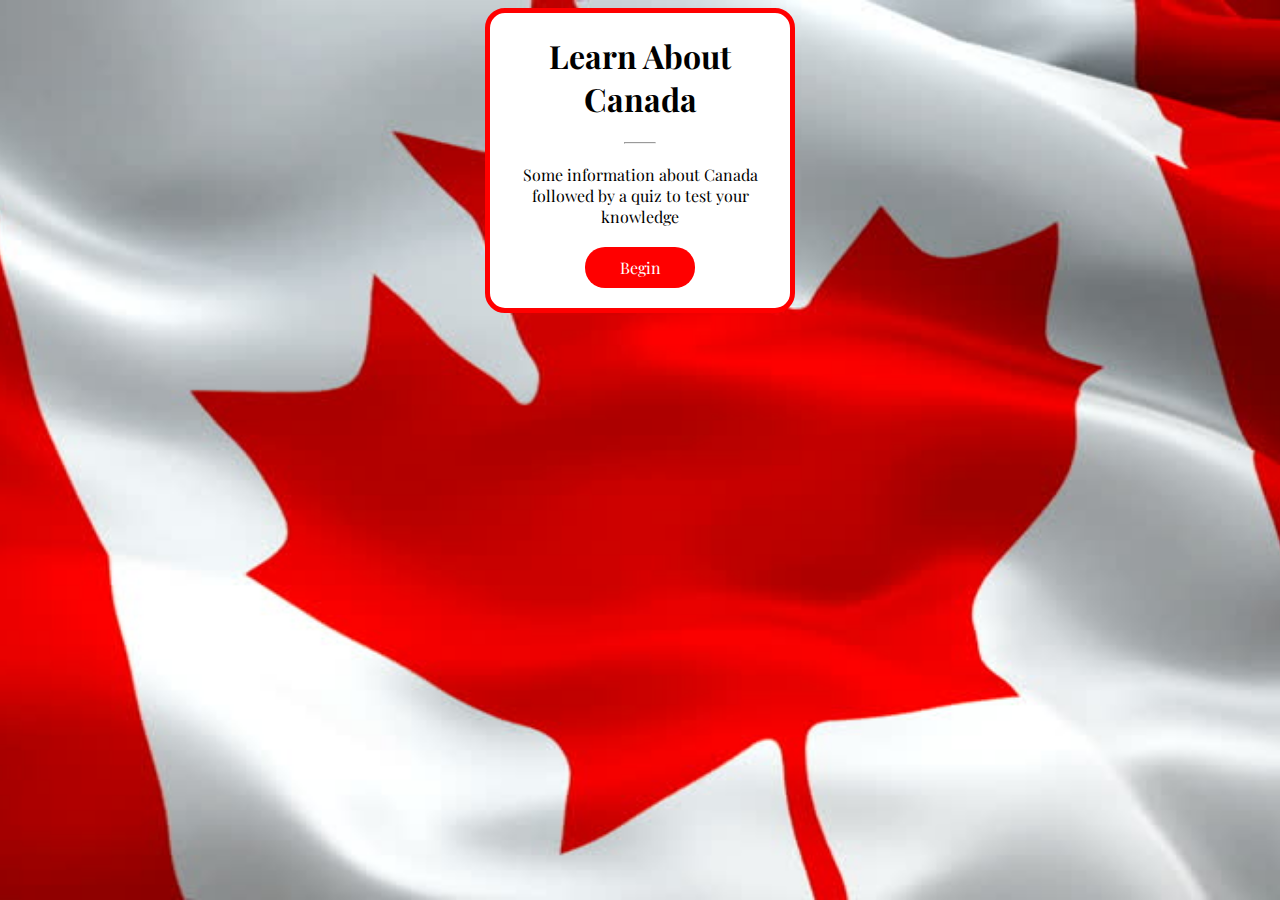
==== index.html @ 7b8ac85d "i" ====
<!DOCTYPE html>
<html>

<head>
  <title>Learn About Canada - Home</title>
  <link rel="stylesheet" href="style.css">
  <link href="https://fonts.googleapis.com/css2?family=Playfair+Display:wght@500;700&display=swap" rel="stylesheet">
</head>

<body>
  <div class="mainPgFrame">
    <h1>Learn About Canada</h1>
    <hr>
    <p>Some information about Canada followed by a quiz to test your knowledge</p>
    <a href="info.html">Begin</a>
  </div>
</body>

</html>
---- style.css ----
* {
  font-family: 'Playfair Display', serif;
}

body {
  background: url(canadaFlag.jpg) no-repeat fixed center;
  background-size: cover;
  padding: 78.73px auto;
}

.mainPgFrame {
  background: white;
  border: 5px solid red;
  border-radius: 20px;
  text-align: center;
  width: 300px;
  margin: auto;
}

hr {
  width: 10%;
}

p {
  margin: 20px;
}

a {
  background: red;
  color: white;
  text-decoration: none;
  border-radius: 20px;
  padding: 10px 30px;
  margin-bottom: 20px;
  display: inline-block;
  width: 50px;
}

a:hover {
  background: white;
  color: black;
  padding: 8px 28px;
  border: 2px solid red;
}
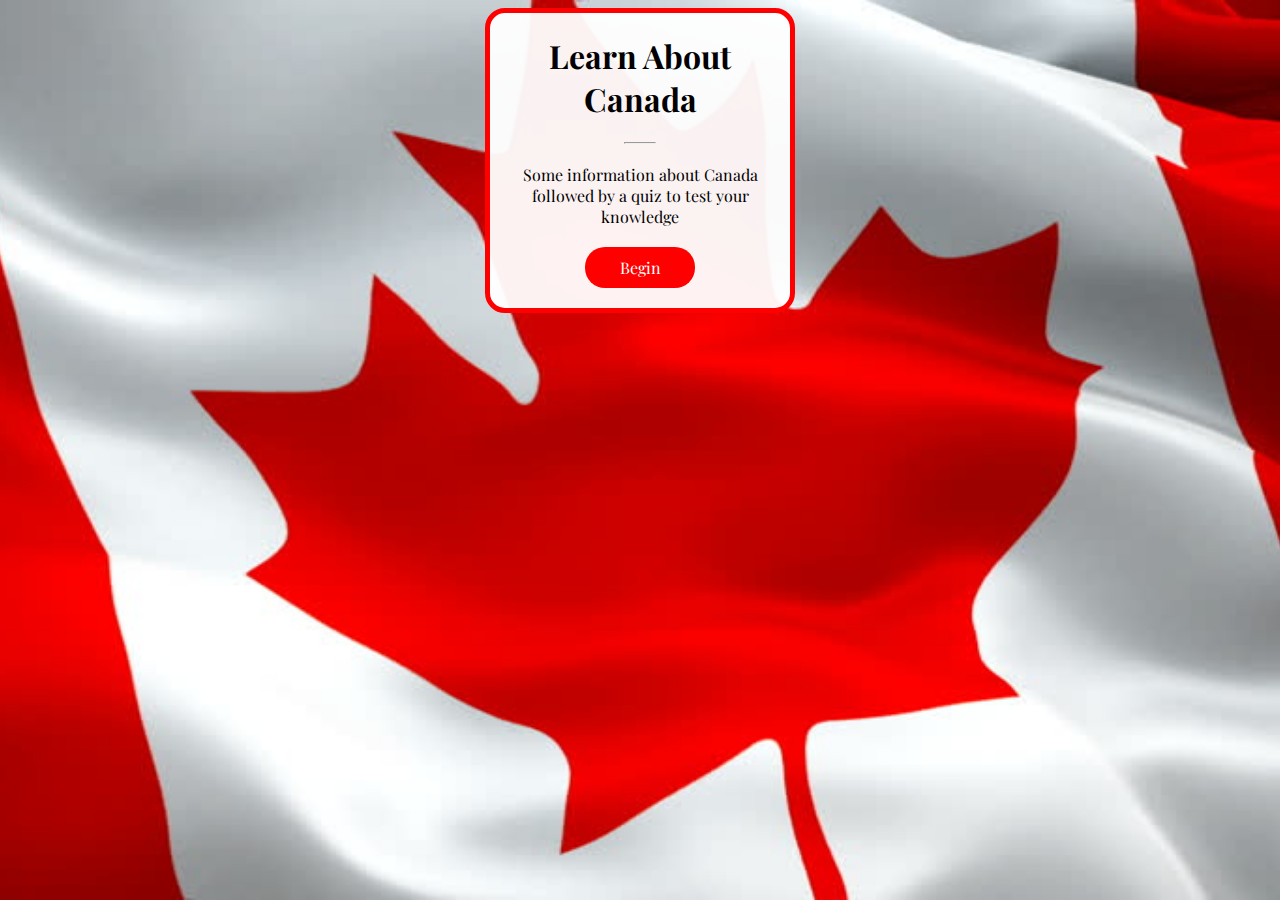
==== commit e1a82dea: "f" ====
--- a/index.html
+++ b/index.html
@@ -8,7 +8,7 @@
 </head>
 
 <body>
-  <div class="mainPgFrame">
+  <div id="mainPgText">
     <h1>Learn About Canada</h1>
     <hr>
     <p>Some information about Canada followed by a quiz to test your knowledge</p>
--- a/style.css
+++ b/style.css
@@ -3,15 +3,18 @@
 }
 
 body {
-  background: url(canadaFlag.jpg) no-repeat fixed center;
+  background: url(media/canadaFlag.jpg) no-repeat fixed center;
   background-size: cover;
-  padding: 78.73px auto;
 }
 
-.mainPgFrame {
+div {
   background: white;
   border: 5px solid red;
   border-radius: 20px;
+  background-color: rgba(255, 255, 255, .95);
+}
+
+#mainPgText {
   text-align: center;
   width: 300px;
   margin: auto;
@@ -37,8 +40,12 @@
 }
 
 a:hover {
-  background: white;
+  background: transparent;
   color: black;
   padding: 8px 28px;
   border: 2px solid red;
+}
+
+h1 {
+  text-align: center;
 }